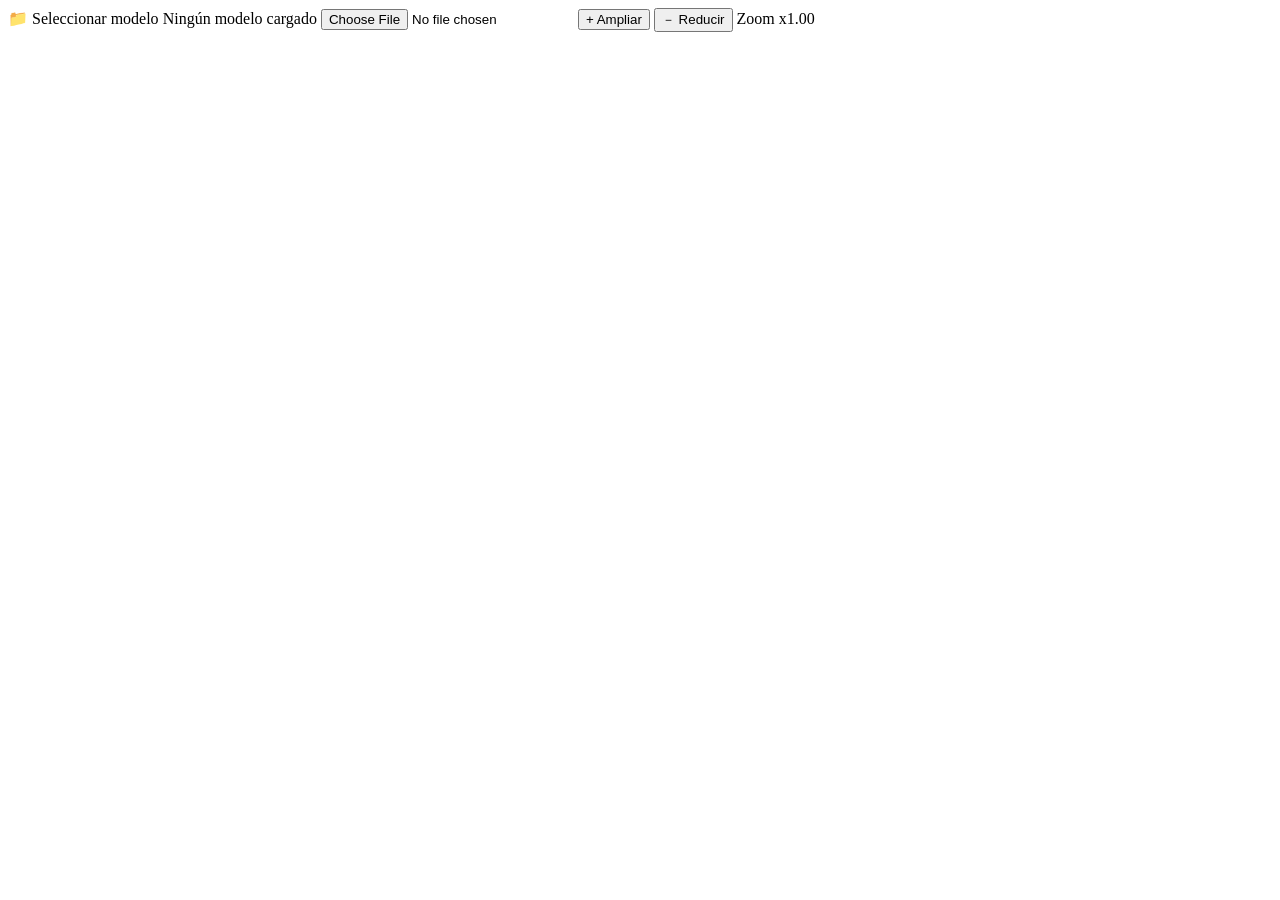
==== beta/index.html @ 3df12b43 "Create index.html" ====
<!DOCTYPE html>
<html lang="es">
<head>
    <meta charset="UTF-8">
    <title>Visor Realidad Aumentada</title>
    <meta name="viewport" content="width=device-width, initial-scale=1">
    <link rel="stylesheet" href="style.css">
    <script src="js/aframe.min.js"></script>
    <script src="js/STLLoader.js"></script>
    <script src="js/mindar-image-aframe.prod.js"></script>
    <script src="js/model-loader.js"></script>
    <script src="app.js"></script>
</head>
<body>

    <div id="panel">
        <label for="archivo" class="custom-file-upload">📁 Seleccionar modelo</label>
        <span id="modelo-cargado">
            Ningún modelo cargado
        </span>
        <input type="file" id="archivo" accept=".glb, .stl">
        <button id="btn-mas" class="btn-control">+ Ampliar</button>
        <button id="btn-menos" class="btn-control">－ Reducir</button>
        <span id="zoom-info">Zoom x1.00</span>
    </div>

    <a-scene mindar-image="imageTargetSrc: mergecube.mind; maxTrack: 6; filterMinCF: 0.001; filterBeta: 0.1;" 
             embedded vr-mode-ui="enabled:false" 
             device-orientation-permission-ui="enabled:false" 
             color-space="sRGB" 
             renderer="colorManagement:true; physicallyCorrectLights:true">

        <a-camera position="0 0 0" look-controls="enabled:false"></a-camera>

        <a-entity id="cara-superior" mindar-image-target="targetIndex: 0">
            <a-entity class="visor-cubo" gltf-model="" position="0 0 -0.05" rotation="0 180 0" scale="0.01 0.01 0.01" visible="false"></a-entity>
        </a-entity>

        <a-entity id="cara-frontal" mindar-image-target="targetIndex: 1">
            <a-entity class="visor-cubo" gltf-model="" position="0 0 -0.05" rotation="0 0 0" scale="0.01 0.01 0.01" visible="false"></a-entity>
        </a-entity>

        <a-entity id="cara-derecha" mindar-image-target="targetIndex: 2">
            <a-entity class="visor-cubo" gltf-model="" position="0 0 -0.05" rotation="0 0 90" scale="0.01 0.01 0.01" visible="false"></a-entity>
        </a-entity>

        <a-entity id="cara-izquierda" mindar-image-target="targetIndex: 3">
            <a-entity class="visor-cubo" gltf-model="" position="0 0 -0.05" rotation="0 0 -90" scale="0.01 0.01 0.01" visible="false"></a-entity>
        </a-entity>

        <a-entity id="cara-trasera" mindar-image-target="targetIndex: 4">
            <a-entity class="visor-cubo" gltf-model="" position="0 0 -0.05" rotation="0 180 0" scale="0.01 0.01 0.01" visible="false"></a-entity>
        </a-entity>

        <a-entity id="cara-inferior" mindar-image-target="targetIndex: 5">
            <a-entity class="visor-cubo" gltf-model="" position="0 0 -0.05" rotation="0 180 180" scale="0.01 0.01 0.01" visible="false"></a-entity>
        </a-entity>
            
        <a-light type="ambient" color="#ffffff" intensity="1.5"></a-light>
        <a-light type="directional" color="#ffffff" intensity="1.2" position="3 4 2"></a-light>
        <a-light type="directional" color="#ffffff" intensity="1.2" position="-3 4 -2"></a-light>
        <a-light type="directional" color="#ffffff" intensity="0.6" position="0 5 0"></a-light>
        
    </a-scene>

</body>
</html>
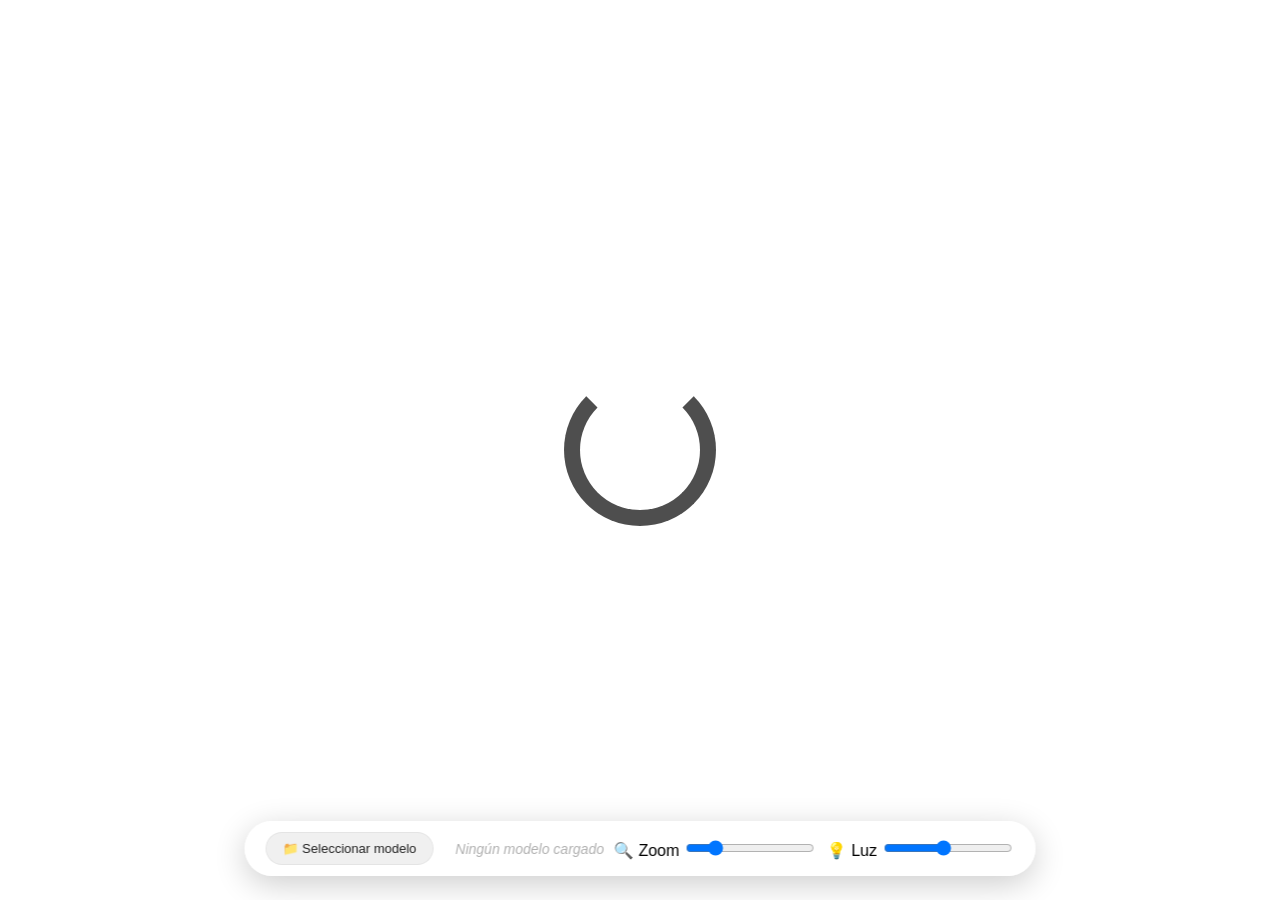
==== commit f3ee9435: "Update index.html" ====
--- a/beta/index.html
+++ b/beta/index.html
@@ -14,14 +14,49 @@
 <body>
 
     <div id="panel">
-        <label for="archivo" class="custom-file-upload">📁 Seleccionar modelo</label>
+    
+        <label for="archivo" class="custom-file-upload">
+            📁 Seleccionar modelo
+        </label>
+    
         <span id="modelo-cargado">
             Ningún modelo cargado
         </span>
-        <input type="file" id="archivo" accept=".glb, .stl">
-        <button id="btn-mas" class="btn-control">+ Ampliar</button>
-        <button id="btn-menos" class="btn-control">－ Reducir</button>
-        <span id="zoom-info">Zoom x1.00</span>
+    
+        <input type="file" id="archivo" accept=".glb,.stl">
+    
+        <div class="control">
+    
+            <label for="zoom-slider">
+                🔍 Zoom
+            </label>
+    
+            <input
+                id="zoom-slider"
+                type="range"
+                min="0.3"
+                max="4"
+                step="0.01"
+                value="1">
+    
+        </div>
+    
+        <div class="control">
+    
+            <label for="light-slider">
+                💡 Luz
+            </label>
+    
+            <input
+                id="light-slider"
+                type="range"
+                min="0.2"
+                max="3"
+                step="0.05"
+                value="1.5">
+    
+        </div>
+    
     </div>
 
     <a-scene mindar-image="imageTargetSrc: mergecube.mind; maxTrack: 6; filterMinCF: 0.001; filterBeta: 0.1;" 
@@ -56,10 +91,36 @@
             <a-entity class="visor-cubo" gltf-model="" position="0 0 -0.05" rotation="0 180 180" scale="0.01 0.01 0.01" visible="false"></a-entity>
         </a-entity>
             
-        <a-light type="ambient" color="#ffffff" intensity="1.5"></a-light>
-        <a-light type="directional" color="#ffffff" intensity="1.2" position="3 4 2"></a-light>
-        <a-light type="directional" color="#ffffff" intensity="1.2" position="-3 4 -2"></a-light>
-        <a-light type="directional" color="#ffffff" intensity="0.6" position="0 5 0"></a-light>
+        <a-light
+            id="luz-ambiente"
+            type="ambient"
+            color="#ffffff"
+            intensity="1.5">
+        </a-light>
+        
+        <a-light
+            id="luz-1"
+            type="directional"
+            color="#ffffff"
+            intensity="1.2"
+            position="3 4 2">
+        </a-light>
+        
+        <a-light
+            id="luz-2"
+            type="directional"
+            color="#ffffff"
+            intensity="1.2"
+            position="-3 4 -2">
+        </a-light>
+        
+        <a-light
+            id="luz-3"
+            type="directional"
+            color="#ffffff"
+            intensity="0.6"
+            position="0 5 0">
+        </a-light>
         
     </a-scene>
 
--- a/beta/style.css
+++ b/beta/style.css
@@ -0,0 +1,92 @@
+/* Estilos Generales del Visor AR */
+html, body {
+    margin: 0;
+    padding: 0;
+    width: 100%;
+    height: 100%;
+    overflow: hidden;
+    font-family: -apple-system, BlinkMacSystemFont, "Segoe UI", Roboto, Helvetica, Arial, sans-serif;
+    background-color: transparent !important;
+}
+
+/* Interfaz flotante (Panel inferior centrado en forma de píldora) */
+#panel {
+    position: fixed;
+    bottom: 24px;
+    left: 50%;
+    transform: translateX(-50%);
+    z-index: 999;
+    
+    /* Efecto Cristal Translúcido moderno */
+    background: rgba(255, 255, 255, 0.75);
+    backdrop-filter: blur(12px);
+    -webkit-backdrop-filter: blur(12px);
+    border: 1px solid rgba(255, 255, 255, 0.4);
+    
+    padding: 10px 20px;
+    border-radius: 40px;
+    box-shadow: 0 8px 32px rgba(0, 0, 0, 0.2);
+    
+    display: flex;
+    align-items: center;
+    gap: 10px;
+    white-space: nowrap;
+}
+
+/* Estilo para camuflar el input file nativo */
+.custom-file-upload {
+    display: inline-block;
+    padding: 8px 16px;
+    cursor: pointer;
+    background: rgba(0, 0, 0, 0.06);
+    border-radius: 20px;
+    font-size: 13px;
+    font-weight: 500;
+    color: #222;
+    border: 1px solid rgba(0, 0, 0, 0.05);
+    transition: background 0.2s;
+}
+
+.custom-file-upload:hover {
+    background: rgba(0, 0, 0, 0.12);
+}
+
+/* Escondemos el input feo original */
+#archivo {
+    display: none;
+}
+
+/* Botones de Acción (Ampliar / Reducir) */
+.btn-control {
+    background: #1a73e8;
+    color: white;
+    border: none;
+    padding: 9px 18px;
+    border-radius: 20px;
+    font-size: 13px;
+    font-weight: bold;
+    cursor: pointer;
+    box-shadow: 0 2px 6px rgba(26, 115, 232, 0.25);
+    transition: background 0.2s, transform 0.1s;
+}
+
+.btn-control:hover {
+    background: #1557b0;
+}
+
+.btn-control:active {
+    transform: scale(0.95);
+}
+
+#modelo-cargado{
+    margin-left:12px;
+    color: #b0b0b0;
+    font-size:14px;
+    font-style:italic;
+}
+#zoom-info {
+    margin-left: 12px;
+    color: #b0b0b0;
+    font-size: 14px;
+    font-weight: 600;
+}
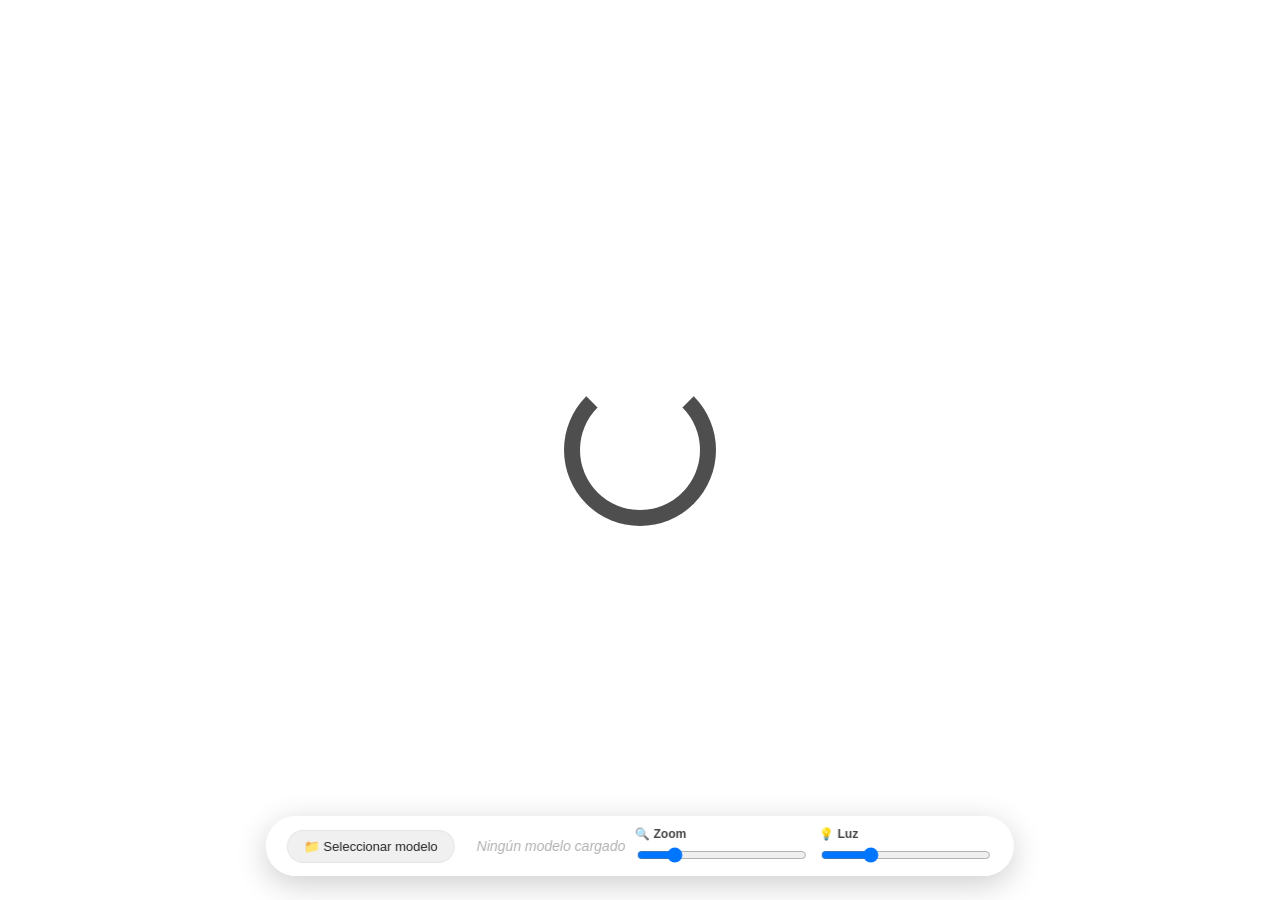
==== commit 2894a5dc: "Update index.html" ====
--- a/beta/index.html
+++ b/beta/index.html
@@ -15,48 +15,22 @@
 
     <div id="panel">
     
-        <label for="archivo" class="custom-file-upload">
-            📁 Seleccionar modelo
-        </label>
+        <label for="archivo" class="custom-file-upload">📁 Seleccionar modelo</label>
     
-        <span id="modelo-cargado">
-            Ningún modelo cargado
-        </span>
+        <span id="modelo-cargado">Ningún modelo cargado</span>
     
         <input type="file" id="archivo" accept=".glb,.stl">
     
         <div class="control">
-    
-            <label for="zoom-slider">
-                🔍 Zoom
-            </label>
-    
-            <input
-                id="zoom-slider"
-                type="range"
-                min="0.3"
-                max="4"
-                step="0.01"
-                value="1">
-    
+            <label for="zoom-slider">🔍 Zoom</label>
+            <input id="zoom-slider" type="range" min="0.3" max="4" step="0.01" value="1">
         </div>
     
         <div class="control">
-    
-            <label for="light-slider">
-                💡 Luz
-            </label>
-    
-            <input
-                id="light-slider"
-                type="range"
-                min="0.2"
-                max="3"
-                step="0.05"
-                value="1.5">
-    
+            <label for="light-slider"> 💡 Luz</label>
+            <input id="light-slider" type="range" min="0.2" max="5" step="0.05" value="1.5">
         </div>
-    
+        
     </div>
 
     <a-scene mindar-image="imageTargetSrc: mergecube.mind; maxTrack: 6; filterMinCF: 0.001; filterBeta: 0.1;" 
@@ -91,36 +65,10 @@
             <a-entity class="visor-cubo" gltf-model="" position="0 0 -0.05" rotation="0 180 180" scale="0.01 0.01 0.01" visible="false"></a-entity>
         </a-entity>
             
-        <a-light
-            id="luz-ambiente"
-            type="ambient"
-            color="#ffffff"
-            intensity="1.5">
-        </a-light>
-        
-        <a-light
-            id="luz-1"
-            type="directional"
-            color="#ffffff"
-            intensity="1.2"
-            position="3 4 2">
-        </a-light>
-        
-        <a-light
-            id="luz-2"
-            type="directional"
-            color="#ffffff"
-            intensity="1.2"
-            position="-3 4 -2">
-        </a-light>
-        
-        <a-light
-            id="luz-3"
-            type="directional"
-            color="#ffffff"
-            intensity="0.6"
-            position="0 5 0">
-        </a-light>
+        <a-light id="luz-ambiente" type="ambient" color="#ffffff" intensity="1.5"></a-light>
+        <a-light id="luz-1" type="directional" color="#ffffff" intensity="1.2" position="3 4 2"></a-light>
+        <a-light id="luz-2" type="directional" color="#ffffff" intensity="1.2" position="-3 4 -2"></a-light>
+        <a-light id="luz-3" type="directional" color="#ffffff" intensity="0.6" position="0 5 0"></a-light>
         
     </a-scene>
 
--- a/beta/style.css
+++ b/beta/style.css
@@ -56,37 +56,26 @@
     display: none;
 }
 
-/* Botones de Acción (Ampliar / Reducir) */
-.btn-control {
-    background: #1a73e8;
-    color: white;
-    border: none;
-    padding: 9px 18px;
-    border-radius: 20px;
-    font-size: 13px;
-    font-weight: bold;
-    cursor: pointer;
-    box-shadow: 0 2px 6px rgba(26, 115, 232, 0.25);
-    transition: background 0.2s, transform 0.1s;
-}
-
-.btn-control:hover {
-    background: #1557b0;
-}
-
-.btn-control:active {
-    transform: scale(0.95);
-}
-
 #modelo-cargado{
     margin-left:12px;
     color: #b0b0b0;
     font-size:14px;
     font-style:italic;
 }
-#zoom-info {
-    margin-left: 12px;
-    color: #b0b0b0;
-    font-size: 14px;
-    font-weight: 600;
+.control{
+    display:flex;
+    flex-direction:column;
+    gap:4px;
+    min-width:170px;
 }
+
+.control label{
+    font-size:12px;
+    font-weight:600;
+    color:#444;
+}
+
+.control input[type="range"]{
+    width:170px;
+    cursor:pointer;
+}
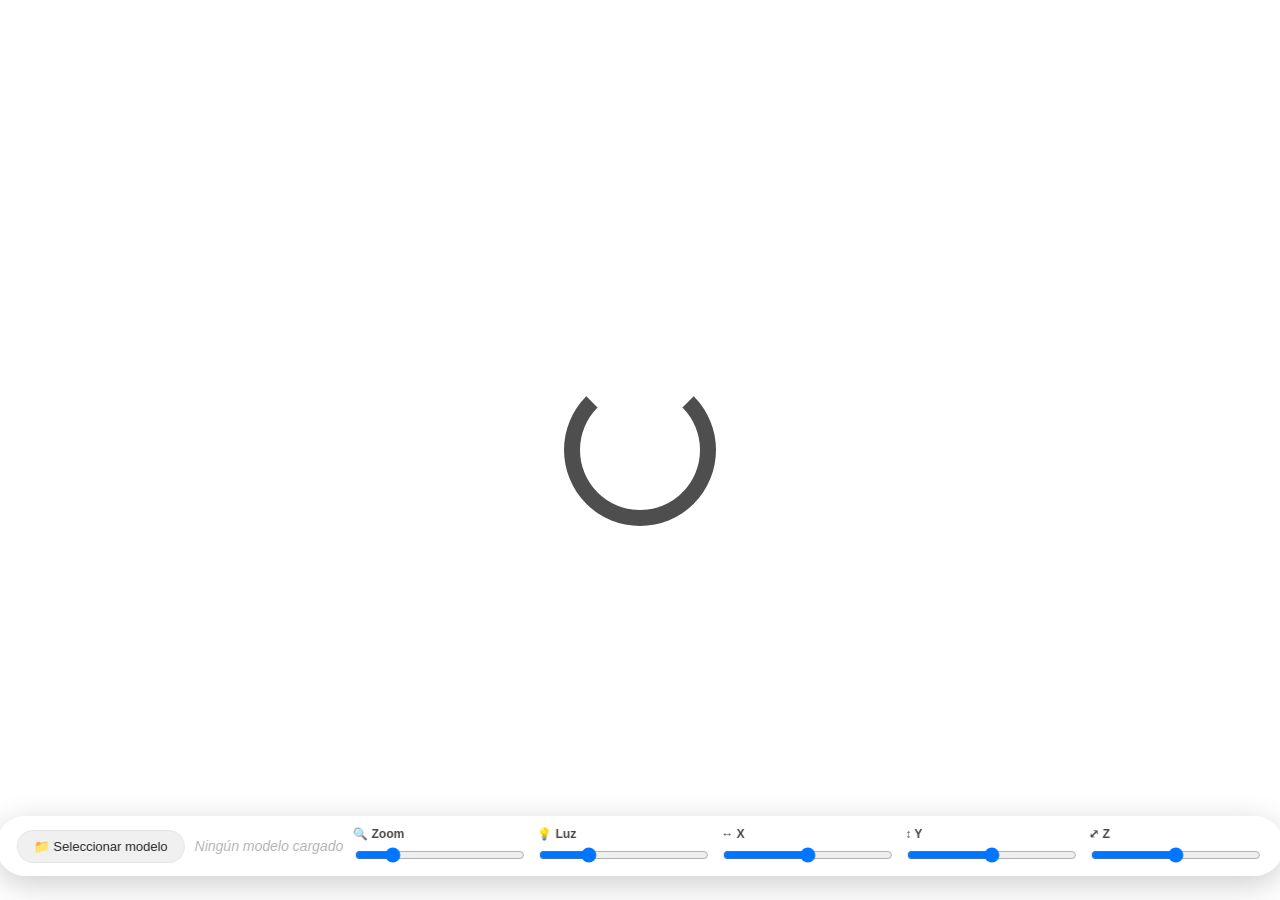
==== commit b6301de0: "Update index.html" ====
--- a/beta/index.html
+++ b/beta/index.html
@@ -30,6 +30,22 @@
             <label for="light-slider"> 💡 Luz</label>
             <input id="light-slider" type="range" min="0.2" max="5" step="0.05" value="1.5">
         </div>
+
+        <div class="control">
+            <label for="x-slider">↔ X</label>
+            <input id="x-slider" type="range" min="-0.10" max="0.10" step="0.001" value="0">
+        </div>
+        
+        <div class="control">
+            <label for="y-slider">↕ Y</label>
+            <input id="y-slider" type="range" min="-0.10" max="0.10" step="0.001" value="0">
+        </div>
+        
+        <div class="control">
+            <label for="z-slider">⤢ Z</label>
+            <input id="z-slider" type="range" min="-0.10" max="0.10" step="0.001" value="0">
+        </div>
+
         
     </div>
 
@@ -42,19 +58,20 @@
         <a-camera position="0 0 0" look-controls="enabled:false"></a-camera>
 
         <a-entity id="cara-superior" mindar-image-target="targetIndex: 0">
-            <a-entity class="visor-cubo" gltf-model="" position="0 0 -0.05" rotation="0 180 0" scale="0.01 0.01 0.01" visible="false"></a-entity>
+            <a-entity class="visor-cubo" gltf-model="" position="0 0 -0.05" rotation="90 0 0" scale="0.01 0.01 0.01" visible="false"></a-entity>
         </a-entity>
 
         <a-entity id="cara-frontal" mindar-image-target="targetIndex: 1">
             <a-entity class="visor-cubo" gltf-model="" position="0 0 -0.05" rotation="0 0 0" scale="0.01 0.01 0.01" visible="false"></a-entity>
         </a-entity>
-
+        <!-- Primero rectificamos la imagen con una rotación 0 0 90-->
         <a-entity id="cara-derecha" mindar-image-target="targetIndex: 2">
-            <a-entity class="visor-cubo" gltf-model="" position="0 0 -0.05" rotation="0 0 90" scale="0.01 0.01 0.01" visible="false"></a-entity>
+            <a-entity class="visor-cubo" gltf-model="" position="0 0 -0.05" rotation="90 0 90" scale="0.01 0.01 0.01" visible="false"></a-entity>
         </a-entity>
 
+        <!-- Primero rectificamos la imagen con una rotación 0 0 -90-->
         <a-entity id="cara-izquierda" mindar-image-target="targetIndex: 3">
-            <a-entity class="visor-cubo" gltf-model="" position="0 0 -0.05" rotation="0 0 -90" scale="0.01 0.01 0.01" visible="false"></a-entity>
+            <a-entity class="visor-cubo" gltf-model="" position="0 0 -0.05" rotation="90 0 -90" scale="0.01 0.01 0.01" visible="false"></a-entity>
         </a-entity>
 
         <a-entity id="cara-trasera" mindar-image-target="targetIndex: 4">
@@ -62,7 +79,7 @@
         </a-entity>
 
         <a-entity id="cara-inferior" mindar-image-target="targetIndex: 5">
-            <a-entity class="visor-cubo" gltf-model="" position="0 0 -0.05" rotation="0 180 180" scale="0.01 0.01 0.01" visible="false"></a-entity>
+            <a-entity class="visor-cubo" gltf-model="" position="0 0 -0.05" rotation="-90 0 0" scale="0.01 0.01 0.01" visible="false"></a-entity>
         </a-entity>
             
         <a-light id="luz-ambiente" type="ambient" color="#ffffff" intensity="1.5"></a-light>
--- a/beta/style.css
+++ b/beta/style.css
@@ -57,7 +57,6 @@
 }
 
 #modelo-cargado{
-    margin-left:12px;
     color: #b0b0b0;
     font-size:14px;
     font-style:italic;
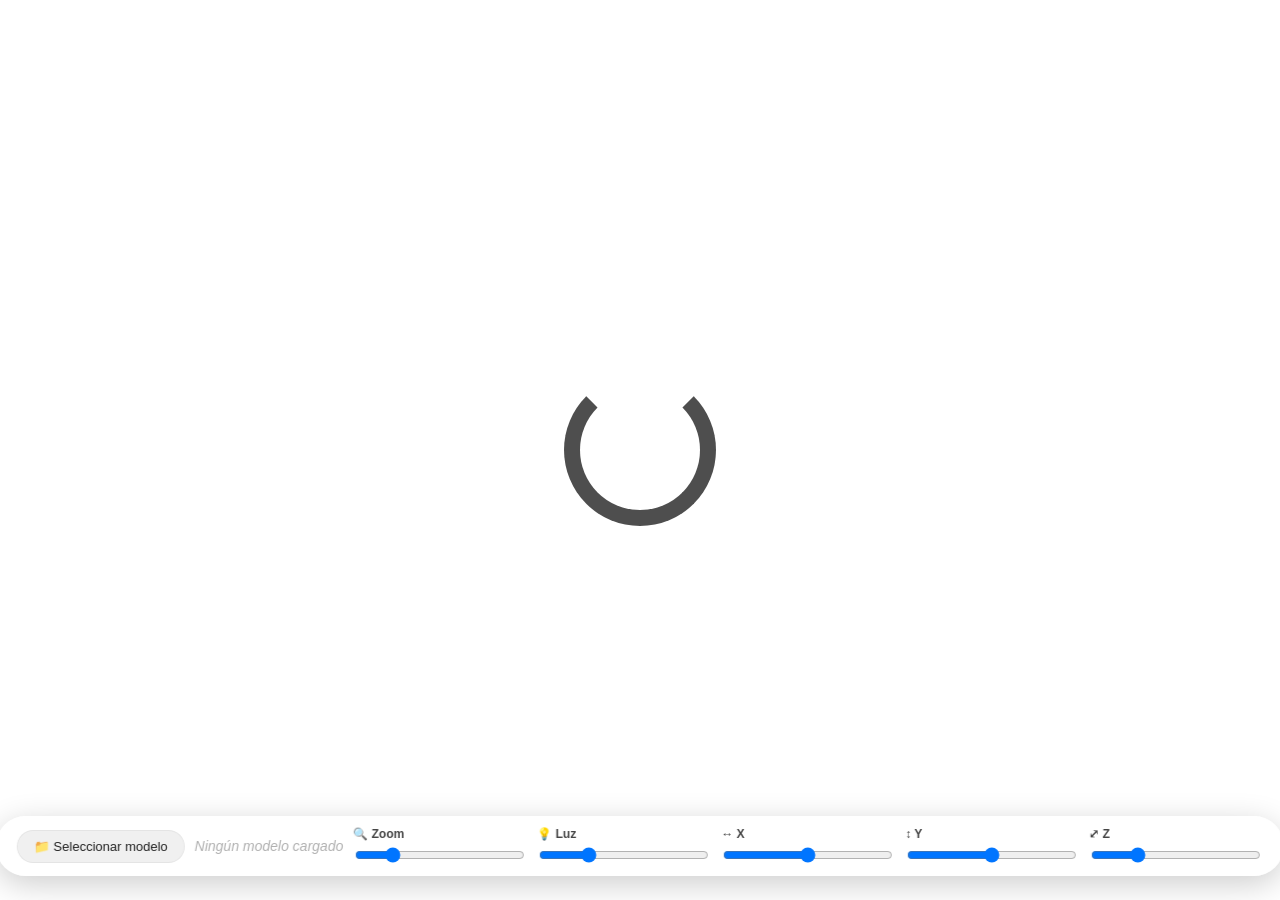
==== commit a5f1d630: "Update index.html" ====
--- a/beta/index.html
+++ b/beta/index.html
@@ -15,11 +15,15 @@
 
     <div id="panel">
     
-        <label for="archivo" class="custom-file-upload">📁 Seleccionar modelo</label>
+        <label for="archivo" class="custom-file-upload">
+            📁 Seleccionar modelo
+        </label>
     
-        <span id="modelo-cargado">Ningún modelo cargado</span>
+        <span id="modelo-cargado">
+            Ningún modelo cargado
+        </span>
     
-        <input type="file" id="archivo" accept=".glb,.stl">
+        <input id="archivo" type="file" accept=".glb,.stl">
     
         <div class="control">
             <label for="zoom-slider">🔍 Zoom</label>
@@ -27,26 +31,25 @@
         </div>
     
         <div class="control">
-            <label for="light-slider"> 💡 Luz</label>
+            <label for="light-slider">💡 Luz</label>
             <input id="light-slider" type="range" min="0.2" max="5" step="0.05" value="1.5">
         </div>
-
+    
         <div class="control">
             <label for="x-slider">↔ X</label>
             <input id="x-slider" type="range" min="-0.10" max="0.10" step="0.001" value="0">
         </div>
-        
+    
         <div class="control">
             <label for="y-slider">↕ Y</label>
             <input id="y-slider" type="range" min="-0.10" max="0.10" step="0.001" value="0">
         </div>
-        
+    
         <div class="control">
             <label for="z-slider">⤢ Z</label>
-            <input id="z-slider" type="range" min="-0.10" max="0.10" step="0.001" value="0">
+            <input id="z-slider" type="range" min="-0.10" max="0.10" step="0.001" value="-0.05">
         </div>
-
-        
+    
     </div>
 
     <a-scene mindar-image="imageTargetSrc: mergecube.mind; maxTrack: 6; filterMinCF: 0.001; filterBeta: 0.1;" 
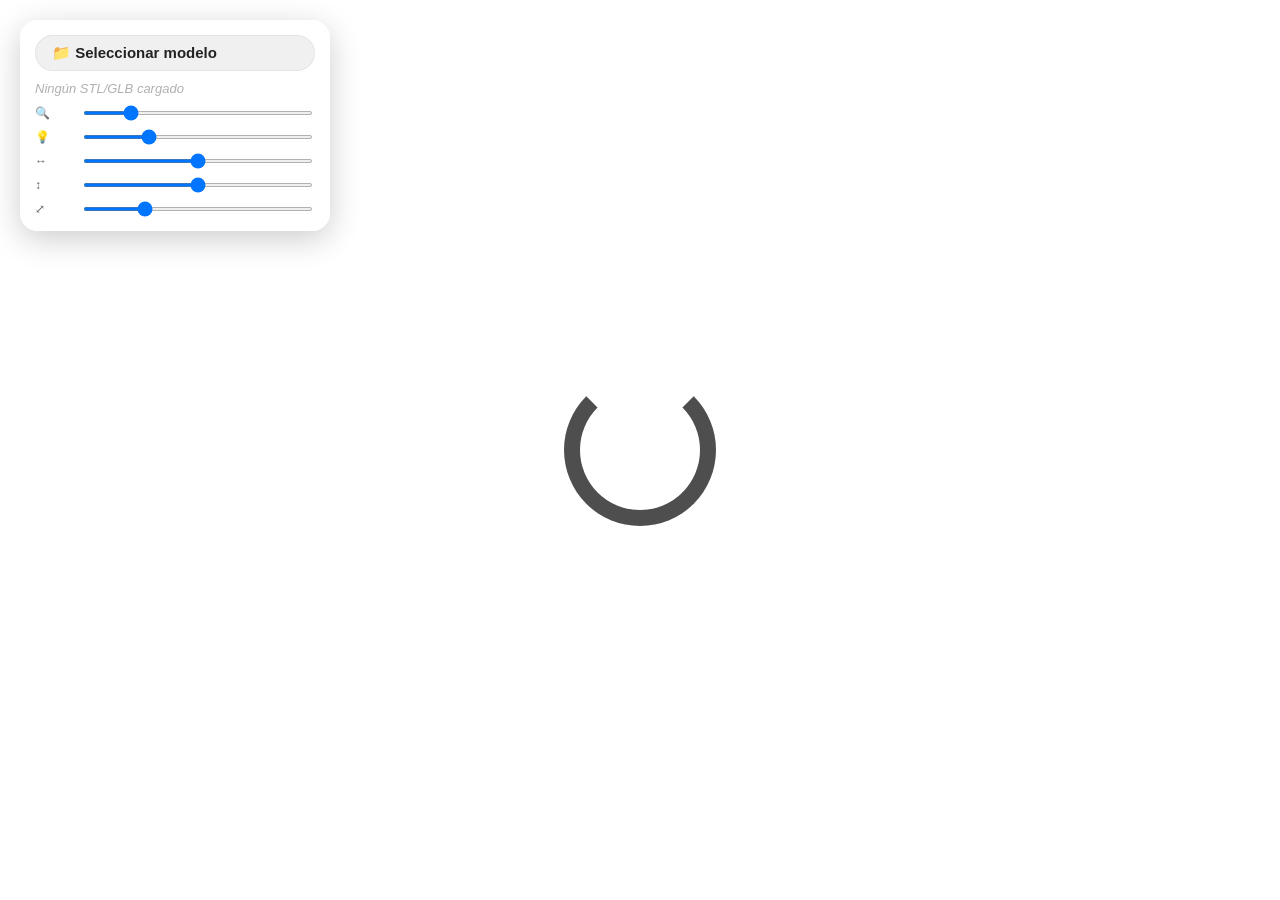
==== commit 236c1a0e: "Update index.html" ====
--- a/beta/index.html
+++ b/beta/index.html
@@ -20,33 +20,33 @@
         </label>
     
         <span id="modelo-cargado">
-            Ningún modelo cargado
+            Ningún STL/GLB cargado
         </span>
     
         <input id="archivo" type="file" accept=".glb,.stl">
     
         <div class="control">
-            <label for="zoom-slider">🔍 Zoom</label>
+            <label for="zoom-slider">🔍</label>
             <input id="zoom-slider" type="range" min="0.3" max="4" step="0.01" value="1">
         </div>
     
         <div class="control">
-            <label for="light-slider">💡 Luz</label>
+            <label for="light-slider">💡</label>
             <input id="light-slider" type="range" min="0.2" max="5" step="0.05" value="1.5">
         </div>
     
         <div class="control">
-            <label for="x-slider">↔ X</label>
+            <label for="x-slider">↔</label>
             <input id="x-slider" type="range" min="-0.10" max="0.10" step="0.001" value="0">
         </div>
     
         <div class="control">
-            <label for="y-slider">↕ Y</label>
+            <label for="y-slider">↕</label>
             <input id="y-slider" type="range" min="-0.10" max="0.10" step="0.001" value="0">
         </div>
     
         <div class="control">
-            <label for="z-slider">⤢ Z</label>
+            <label for="z-slider">⤢</label>
             <input id="z-slider" type="range" min="-0.10" max="0.10" step="0.001" value="-0.05">
         </div>
     
--- a/beta/style.css
+++ b/beta/style.css
@@ -10,27 +10,22 @@
 }
 
 /* Interfaz flotante (Panel inferior centrado en forma de píldora) */
-#panel {
-    position: fixed;
-    bottom: 24px;
-    left: 50%;
-    transform: translateX(-50%);
-    z-index: 999;
-    
-    /* Efecto Cristal Translúcido moderno */
-    background: rgba(255, 255, 255, 0.75);
-    backdrop-filter: blur(12px);
-    -webkit-backdrop-filter: blur(12px);
-    border: 1px solid rgba(255, 255, 255, 0.4);
-    
-    padding: 10px 20px;
-    border-radius: 40px;
-    box-shadow: 0 8px 32px rgba(0, 0, 0, 0.2);
-    
-    display: flex;
-    align-items: center;
-    gap: 10px;
-    white-space: nowrap;
+#panel{
+    position:fixed;
+    top:20px;
+    left:20px;
+    width:280px;
+    z-index:999;
+    background:rgba(255,255,255,.80);
+    backdrop-filter:blur(12px);
+    -webkit-backdrop-filter:blur(12px);
+    border:1px solid rgba(255,255,255,.4);
+    border-radius:18px;
+    padding:14px;
+    box-shadow:0 8px 32px rgba(0,0,0,.20);
+    display:flex;
+    flex-direction:column;
+    gap:10px;
 }
 
 /* Estilo para camuflar el input file nativo */
@@ -40,8 +35,8 @@
     cursor: pointer;
     background: rgba(0, 0, 0, 0.06);
     border-radius: 20px;
-    font-size: 13px;
-    font-weight: 500;
+    font-size: 15px;
+    font-weight: 600;
     color: #222;
     border: 1px solid rgba(0, 0, 0, 0.05);
     transition: background 0.2s;
@@ -58,23 +53,24 @@
 
 #modelo-cargado{
     color: #b0b0b0;
-    font-size:14px;
+    font-size:13px;
     font-style:italic;
 }
 .control{
     display:flex;
-    flex-direction:column;
-    gap:4px;
-    min-width:170px;
+    align-items:center;
+    gap:8px;
 }
 
 .control label{
+    width:38px;
     font-size:12px;
-    font-weight:600;
-    color:#444;
+    font-weight:500;
+    color:#666;
+    flex-shrink:0;
 }
 
 .control input[type="range"]{
-    width:170px;
-    cursor:pointer;
+    flex:1;
+    height:4px;
 }
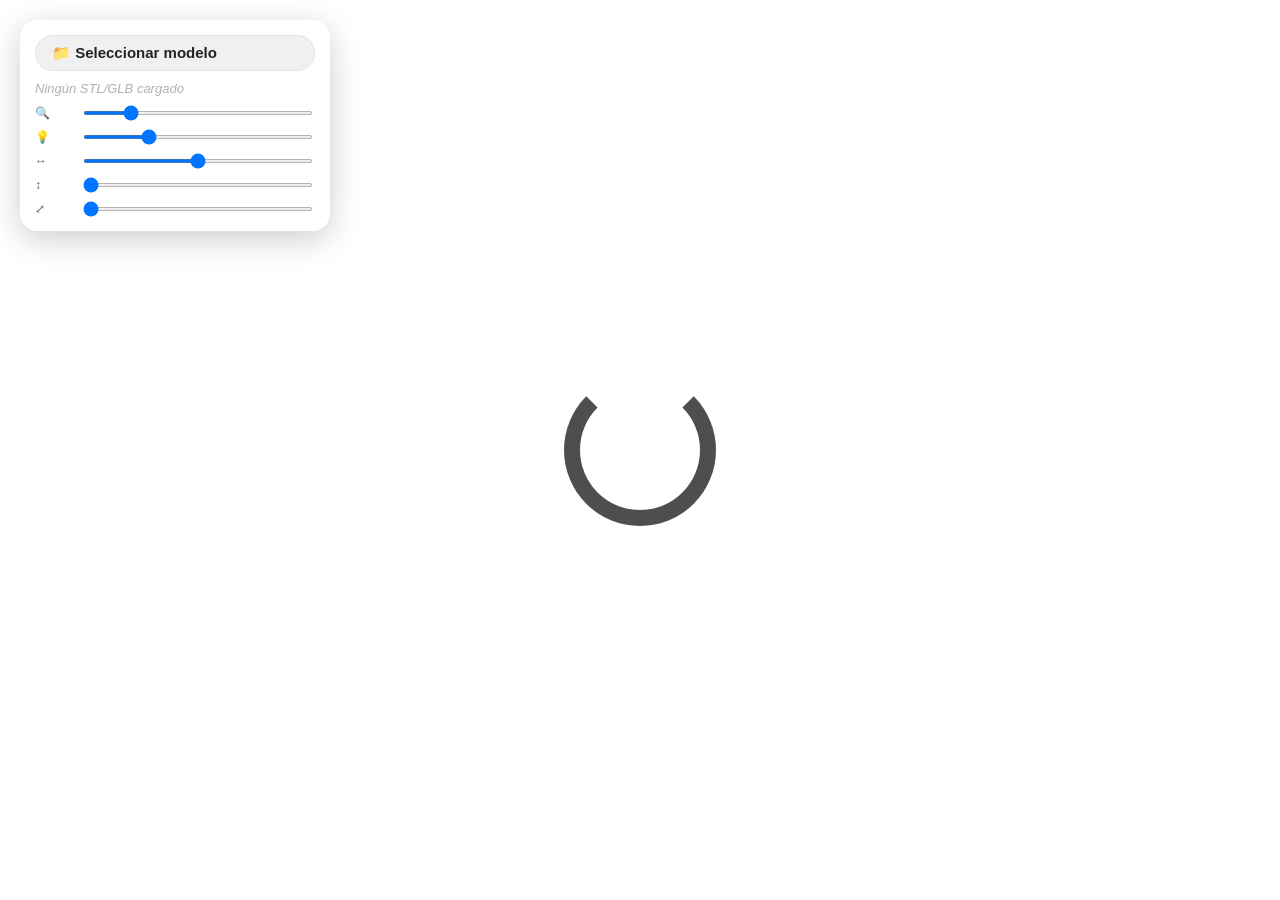
==== commit 3d77a766: "Update index.html" ====
--- a/beta/index.html
+++ b/beta/index.html
@@ -37,17 +37,17 @@
     
         <div class="control">
             <label for="x-slider">↔</label>
-            <input id="x-slider" type="range" min="-0.10" max="0.10" step="0.001" value="0">
+            <input id="x-slider" type="range" min="-0.50" max="0.50" step="0.005" value="0">
         </div>
     
         <div class="control">
             <label for="y-slider">↕</label>
-            <input id="y-slider" type="range" min="-0.10" max="0.10" step="0.001" value="0">
+            <input id="y-slider" type="range" min="-0.50" max="-0.50" step="0.005" value="0">
         </div>
     
         <div class="control">
             <label for="z-slider">⤢</label>
-            <input id="z-slider" type="range" min="-0.10" max="0.10" step="0.001" value="-0.05">
+            <input id="z-slider" type="range" min="-0.50" max="-0.50" step="0.005" value="-0.05">
         </div>
     
     </div>
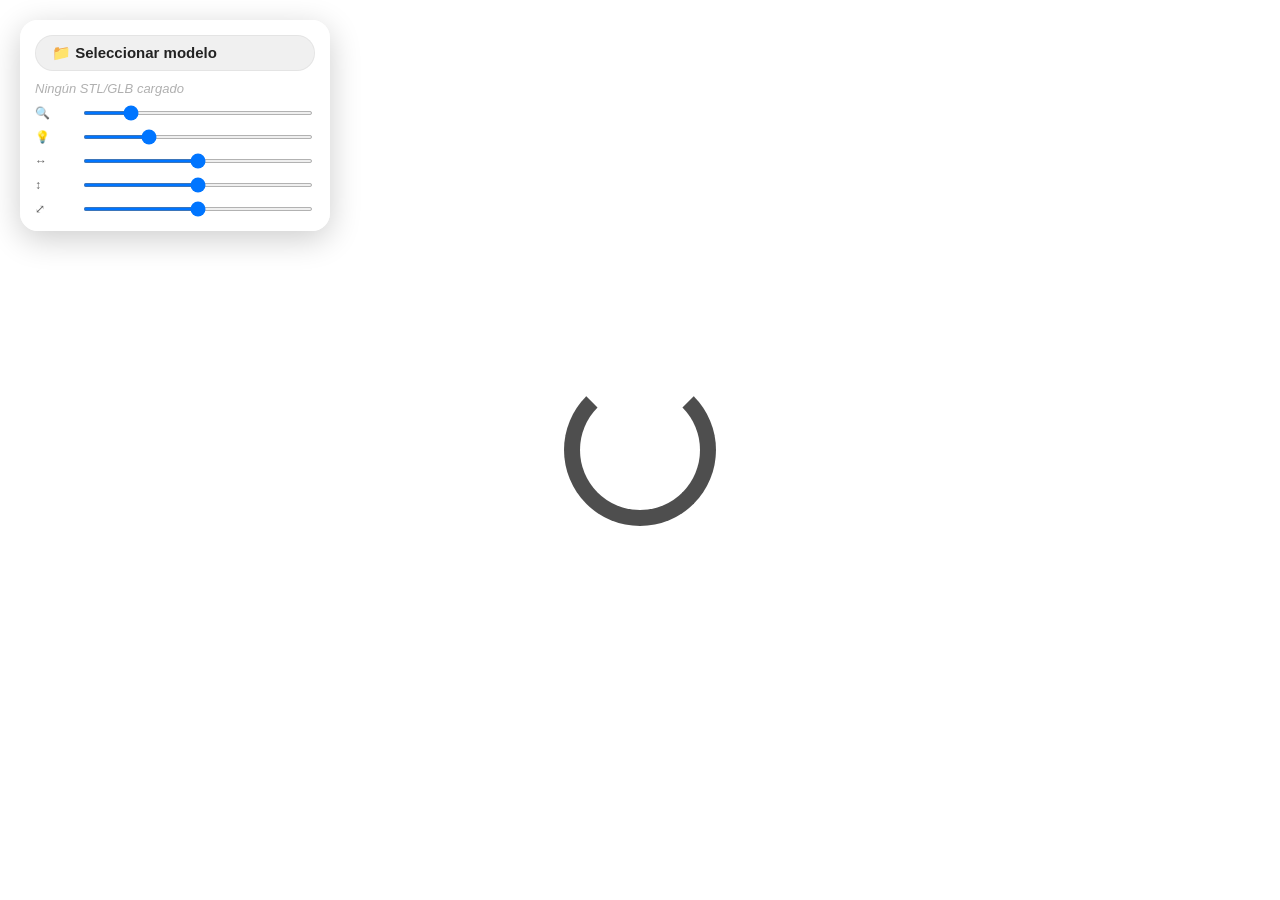
==== commit 6947e075: "Update index.html" ====
--- a/beta/index.html
+++ b/beta/index.html
@@ -37,17 +37,17 @@
     
         <div class="control">
             <label for="x-slider">↔</label>
-            <input id="x-slider" type="range" min="-0.50" max="0.50" step="0.005" value="0">
+            <input id="x-slider" type="range" min="-1" max="1" step="0.01" value="0">
         </div>
     
         <div class="control">
             <label for="y-slider">↕</label>
-            <input id="y-slider" type="range" min="-0.50" max="-0.50" step="0.005" value="0">
+            <input id="y-slider" type="range" min="-1" max="1" step="0.01" value="0">
         </div>
     
         <div class="control">
             <label for="z-slider">⤢</label>
-            <input id="z-slider" type="range" min="-0.50" max="-0.50" step="0.005" value="-0.05">
+            <input id="z-slider" type="range" min="-1" max="1" step="0.01" value="0">
         </div>
     
     </div>
@@ -61,28 +61,28 @@
         <a-camera position="0 0 0" look-controls="enabled:false"></a-camera>
 
         <a-entity id="cara-superior" mindar-image-target="targetIndex: 0">
-            <a-entity class="visor-cubo" gltf-model="" position="0 0 -0.05" rotation="90 0 0" scale="0.01 0.01 0.01" visible="false"></a-entity>
+            <a-entity class="visor-cubo" gltf-model="" position="0 0 0" rotation="90 0 0" scale="0.01 0.01 0.01" visible="false"></a-entity>
         </a-entity>
 
         <a-entity id="cara-frontal" mindar-image-target="targetIndex: 1">
-            <a-entity class="visor-cubo" gltf-model="" position="0 0 -0.05" rotation="0 0 0" scale="0.01 0.01 0.01" visible="false"></a-entity>
+            <a-entity class="visor-cubo" gltf-model="" position="0 0 0" rotation="0 0 0" scale="0.01 0.01 0.01" visible="false"></a-entity>
         </a-entity>
         <!-- Primero rectificamos la imagen con una rotación 0 0 90-->
         <a-entity id="cara-derecha" mindar-image-target="targetIndex: 2">
-            <a-entity class="visor-cubo" gltf-model="" position="0 0 -0.05" rotation="90 0 90" scale="0.01 0.01 0.01" visible="false"></a-entity>
+            <a-entity class="visor-cubo" gltf-model="" position="0 0 0" rotation="90 0 90" scale="0.01 0.01 0.01" visible="false"></a-entity>
         </a-entity>
 
         <!-- Primero rectificamos la imagen con una rotación 0 0 -90-->
         <a-entity id="cara-izquierda" mindar-image-target="targetIndex: 3">
-            <a-entity class="visor-cubo" gltf-model="" position="0 0 -0.05" rotation="90 0 -90" scale="0.01 0.01 0.01" visible="false"></a-entity>
+            <a-entity class="visor-cubo" gltf-model="" position="0 0 0" rotation="90 0 -90" scale="0.01 0.01 0.01" visible="false"></a-entity>
         </a-entity>
 
         <a-entity id="cara-trasera" mindar-image-target="targetIndex: 4">
-            <a-entity class="visor-cubo" gltf-model="" position="0 0 -0.05" rotation="0 180 0" scale="0.01 0.01 0.01" visible="false"></a-entity>
+            <a-entity class="visor-cubo" gltf-model="" position="0 0 0" rotation="0 180 0" scale="0.01 0.01 0.01" visible="false"></a-entity>
         </a-entity>
 
         <a-entity id="cara-inferior" mindar-image-target="targetIndex: 5">
-            <a-entity class="visor-cubo" gltf-model="" position="0 0 -0.05" rotation="-90 0 0" scale="0.01 0.01 0.01" visible="false"></a-entity>
+            <a-entity class="visor-cubo" gltf-model="" position="0 0 0" rotation="-90 0 0" scale="0.01 0.01 0.01" visible="false"></a-entity>
         </a-entity>
             
         <a-light id="luz-ambiente" type="ambient" color="#ffffff" intensity="1.5"></a-light>
